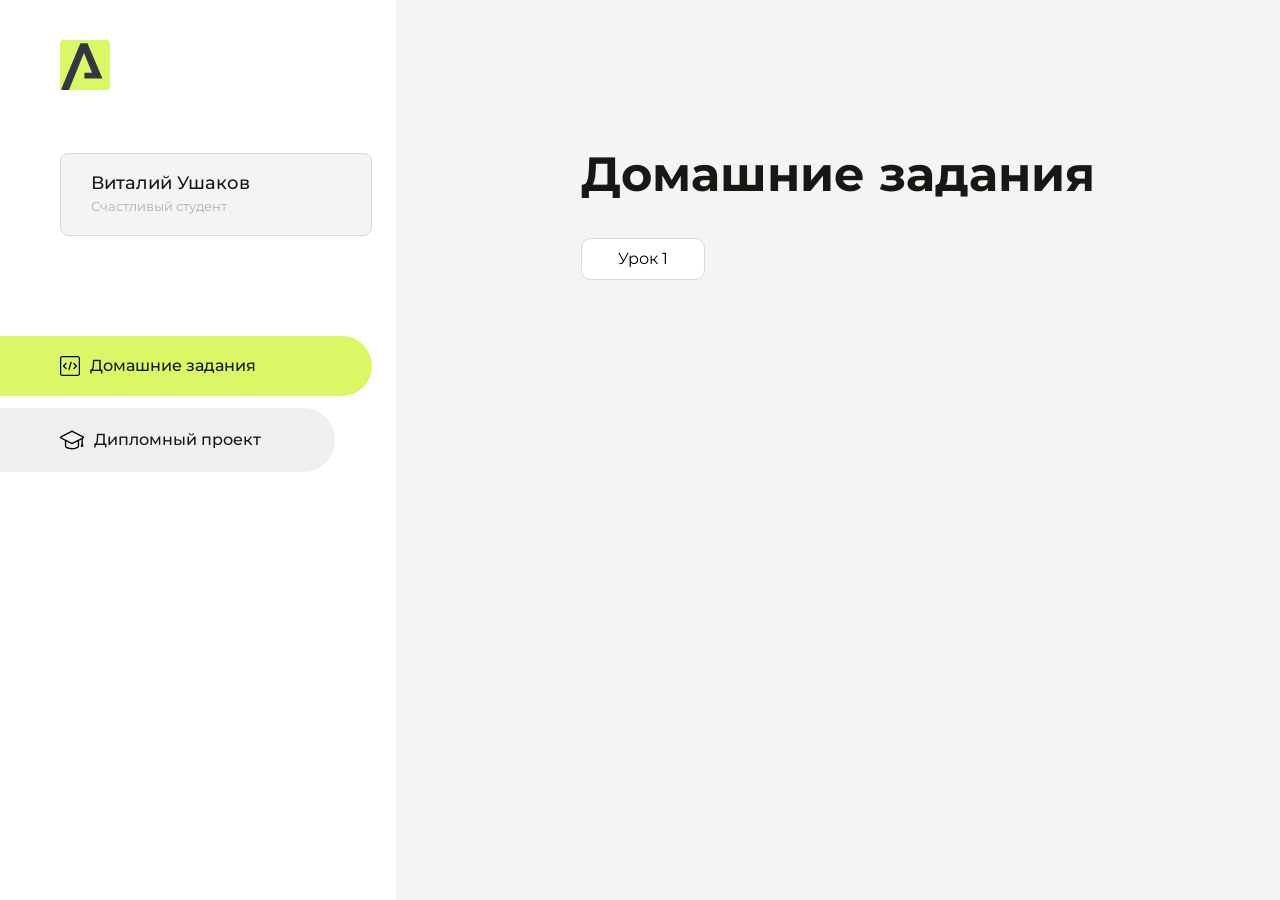
==== index.html @ 0afe7080 "Add files via upload" ====
<!DOCTYPE html>
<html lang="en">
<head>
    <meta charset="UTF-8">
    <meta name="viewport" content="width=device-width, initial-scale=1.0">
    <title>Домашняя работа</title>
    <link rel="shortcut icon" href="src/logo.ico" type="image/x-icon">
    <link rel="preconnect" href="https://fonts.googleapis.com">
    <link rel="preconnect" href="https://fonts.gstatic.com" crossorigin>
    <link href="https://fonts.googleapis.com/css2?family=Montserrat:wght@400;500;700&family=Rubik:wght@500&display=swap"
          rel="stylesheet">
    <link rel="stylesheet" href="src/style.css">
</head>
<body id="body">
<div class="overlay" id="overlay"></div>
<div class="layout">
    <div class="burger" id="burger">
        <svg viewBox="0 0 24 24" fill="none" xmlns="http://www.w3.org/2000/svg">
            <g id="SVGRepo_bgCarrier" stroke-width="0"></g>
            <g id="SVGRepo_tracerCarrier" stroke-linecap="round" stroke-linejoin="round"></g>
            <g id="SVGRepo_iconCarrier">
                <path d="M4 18L20 18" stroke="#DAF765" stroke-width="2" stroke-linecap="round"></path>
                <path d="M4 12L20 12" stroke="#DAF765" stroke-width="2" stroke-linecap="round"></path>
                <path d="M4 6L20 6" stroke="#DAF765" stroke-width="2" stroke-linecap="round"></path>
            </g>
        </svg>
    </div>
    <aside class="sidebar" id="sidebar">
        <div class="sidebar__inner">
            <div class="logo">
                <svg width="50" height="50" viewBox="0 0 50 50" fill="none" xmlns="http://www.w3.org/2000/svg">
                    <g clip-path="url(#clip0_513_74730)">
                        <path d="M46.17 -0.257004H3.83C1.57281 -0.257004 -0.257 1.57281 -0.257 3.83V46.17C-0.257 48.4272 1.57281 50.257 3.83 50.257H46.17C48.4272 50.257 50.257 48.4272 50.257 46.17V3.83C50.257 1.57281 48.4272 -0.257004 46.17 -0.257004Z"
                              fill="#DAF765"/>
                        <path d="M24.375 38.4H42.461L27.441 3.1585H20.4355C20.4355 3.1585 6.7895 35.881 1.1945 49.294C2.015 50.0275 3.0945 50.257 3.6945 50.257H8.8445L23.954 13.07L32.0465 32.8285H24.375V38.4Z"
                              fill="#323843"/>
                    </g>
                    <defs>
                        <clipPath id="clip0_513_74730">
                            <rect width="50" height="50" fill="white"/>
                        </clipPath>
                    </defs>
                </svg>
            </div>
            <div class="sidebar__user">
                <div class="sidebar__name">Виталий Ушаков</div>
                <div class="sidebar__text">Счастливый студент</div>
            </div>
            <div class="sidebar__tabs">
                <div class="sidebar__item">
                    <button class="sidebar__button active" id="tasks">
                        <svg xmlns="http://www.w3.org/2000/svg" width="20" height="20" viewBox="0 0 20 20" fill="none">
                            <g clip-path="url(#clip0_704_74543)">
                                <path d="M17.7083 20H2.29167C1.0275 20 0 18.9725 0 17.7083V2.29167C0 1.0275 1.0275 0 2.29167 0H17.7083C18.9725 0 20 1.0275 20 2.29167V17.7083C20 18.9725 18.9725 20 17.7083 20ZM2.29167 1.25C1.7175 1.25 1.25 1.7175 1.25 2.29167V17.7083C1.25 18.2825 1.7175 18.75 2.29167 18.75H17.7083C18.2825 18.75 18.75 18.2825 18.75 17.7083V2.29167C18.75 1.7175 18.2825 1.25 17.7083 1.25H2.29167Z"
                                      fill="black"/>
                                <path d="M6.04167 13.125C5.88167 13.125 5.72167 13.0642 5.6 12.9417L3.1 10.4417C2.85583 10.1975 2.85583 9.80167 3.1 9.5575L5.6 7.0575C5.84417 6.81333 6.24 6.81333 6.48417 7.0575C6.72833 7.30167 6.72833 7.6975 6.48417 7.94167L4.42583 10L6.48417 12.0583C6.72833 12.3025 6.72833 12.6983 6.48417 12.9425C6.36167 13.0642 6.20167 13.125 6.04167 13.125Z"
                                      fill="black"/>
                                <path d="M8.95833 14.1667C8.9 14.1667 8.84 14.1583 8.78167 14.1417C8.45083 14.0442 8.26083 13.6967 8.35833 13.3658L10.4417 6.28251C10.5392 5.95084 10.8892 5.76417 11.2175 5.85917C11.5483 5.95667 11.7383 6.30417 11.6408 6.63501L9.5575 13.7183C9.47833 13.9908 9.22833 14.1667 8.95833 14.1667Z"
                                      fill="black"/>
                                <path d="M13.9583 13.125C13.7983 13.125 13.6383 13.0642 13.5167 12.9417C13.2725 12.6975 13.2725 12.3017 13.5167 12.0575L15.575 9.99916L13.5167 7.94083C13.2725 7.69666 13.2725 7.30083 13.5167 7.05666C13.7608 6.81249 14.1567 6.81249 14.4008 7.05666L16.9008 9.55666C17.145 9.80083 17.145 10.1967 16.9008 10.4408L14.4008 12.9408C14.2783 13.0642 14.1183 13.125 13.9583 13.125Z"
                                      fill="black"/>
                            </g>
                            <defs>
                                <clipPath id="clip0_704_74543">
                                    <rect width="20" height="20" fill="white"/>
                                </clipPath>
                            </defs>
                        </svg>
                        <span>Домашние задания</span></button>
                </div>
                <div class="sidebar__item">
                    <button class="sidebar__button" id="diplom">
                        <svg xmlns="http://www.w3.org/2000/svg" width="24" height="24" viewBox="0 0 24 24" fill="none">
                            <g clip-path="url(#clip0_704_74553)">
                                <path d="M23.2628 10.5971C23.7176 10.365 24 9.90375 24 9.39337C24 8.883 23.7176 8.42175 23.2628 8.18962L12.6135 2.75362C12.2291 2.55824 11.7705 2.55787 11.3854 2.75399L0.736875 8.19C0.282375 8.42175 0 8.883 0 9.39337C0 9.90375 0.282375 10.365 0.736875 10.5971L4.89038 12.7177V18.2074C4.89038 19.8154 8.412 21.393 12 21.393C15.5884 21.393 19.1096 19.815 19.1096 18.2074V12.7174L21.4609 11.517V15.8017L20.901 17.2305C20.7409 17.6389 20.7934 18.0994 21.0405 18.4616C21.2876 18.8246 21.6979 19.041 22.1366 19.041C22.5754 19.041 22.9852 18.8246 23.2324 18.462C23.4795 18.099 23.532 17.6385 23.3719 17.2301L22.8124 15.8021V10.827L23.2628 10.5971ZM17.7623 18.1721C17.6198 18.6375 15.3491 20.0419 12 20.0419C8.65088 20.0419 6.38025 18.6375 6.2415 18.2074V12.3037L6.23887 12.3019C6.23812 12.057 6.1065 11.8207 5.87325 11.7019L1.3515 9.39337L12 3.95737L22.6489 9.39337L12 14.8294L5.87325 11.7019C5.54063 11.5331 4.6695 11.6674 4.5 12C4.33012 12.3322 4.55813 12.5479 4.89038 12.7177L11.3857 16.0331C11.5781 16.1314 11.7889 16.1805 12 16.1805C12.2107 16.1805 12.4222 16.1314 12.6146 16.0331L17.7593 13.407L17.7623 18.1721Z"
                                      fill="black"/>
                            </g>
                            <defs>
                                <clipPath id="clip0_704_74553">
                                    <rect width="24" height="24" fill="white"/>
                                </clipPath>
                            </defs>
                        </svg>
                        <span>Дипломный проект</span></button>
                </div>
            </div>
        </div>

    </aside>
    <div class="content">
        <div class="container">
            <div class="content__block" id="tasksBlock">
                <div class="content__title">Домашние задания</div>
                <ul class="content__list">
                    <li class="content__list-item">
                        <a href="lesson1/index.html">Урок 1</a>
                    </li>
                </ul>
            </div>
            <div class="content__block hidden" id="diplomBlock">
                <div class="content__title">Дипломный проект</div>
                <div class="content__list-diplom">
                    <a href="ПАПКА-С-НОМЕРОМ-УРОКА">Ссылка на ДЗ</a>
                </div>
                <div class="content__decor">
                    <div class="content__decor-text">Давай проверим, чему ты научился!</div>
                    <div class="content__decor-img">
                        <img src="src/decor.png" alt="decor">
                    </div>
                </div>
            </div>
        </div>
    </div>
</div>
<script src="src/index.js"></script>
</body>
</html>
---- src/style.css ----
*{padding: 0;margin: 0;border: 0;}
*,*:before,*:after{-webkit-box-sizing: border-box;box-sizing: border-box;}
:focus,:active{outline: none;}
a:focus,a:active{outline: none;}
nav,footer,header,aside{display: block;}
html,body{
    height:100%;width:100%;
    font-size:100%;line-height:1;-ms-text-size-adjust:100%;-moz-text-size-adjust:100%;-webkit-text-size-adjust:100%;}
input,button,textarea{font-family:inherit;}
input::-ms-clear{display: none;}
button{cursor: pointer;}
button::-moz-focus-inner{padding:0;border:0;}
a,a:visited{text-decoration: none;}
a:hover{text-decoration: none;}
ul li{list-style: none;}
img{vertical-align: top;}
h1,h2,h3,h4,h5,h6{font-size:inherit;font-weight: inherit;}
a{color:inherit;}



body {
    font-family: "Montserrat",SansSerif;
    color: black;
}

body.overflow {
    overflow: hidden;
}



.layout {
    display: -webkit-box;
    display: -ms-flexbox;
    display: flex;
    min-height: 100vh;
}

.sidebar {
    padding: 40px 24px 40px 0;
    -ms-flex-negative: 0;
    flex-shrink: 0;
    background-color: white;
}



.content {
    -webkit-box-flex: 1;
    -ms-flex-positive: 1;
    flex-grow: 1;
    background-color: #F4F4F4;
}

.container {
    display: -webkit-box;
    display: -ms-flexbox;
    display: flex;
    -webkit-box-orient: vertical;
    -webkit-box-direction: normal;
    -ms-flex-direction: column;
    flex-direction: column;
    -webkit-box-pack: center;
    -ms-flex-pack: center;
    justify-content: center;
    -webkit-box-align: center;
    -ms-flex-align: center;
    align-items: center;
    padding: 150px 60px 80px 60px;
}


.logo {
    margin-left: 60px;
    margin-bottom: 60px;
}

.sidebar__user {
    background-color: #F4F4F4;
    padding: 20px 30px;
    margin-left: 60px;
    margin-bottom: 100px;
    border-radius: 8px;
    border: 1px solid #DADEC9;
}

.sidebar__name {
    color:#161814;
    font-size: 18px;
    font-weight: 500;
    margin-bottom: 6px;
}

.sidebar__text {
    color: #AFB1A7;
    font-size: 13px;
    font-weight: 400;
    line-height: 130%; /* 16.9px */
}

.sidebar__item {
    width: 372px;
}

.sidebar__button {
    display: -webkit-box;
    display: -ms-flexbox;
    display: flex;
    -webkit-box-align: center;
    -ms-flex-align: center;
    align-items: center;
    gap: 10px;
    padding: 20px 60px;
    margin-bottom: 12px;
    border-radius: 0px 100px 100px 0px;
    -webkit-transition: all .5s;
    -o-transition: all .5s;
    transition: all .5s;
    cursor: pointer;
    width: 90%;
    color:#161814;
    font-size: 16px;
    font-weight: 500;
}

.sidebar__button.active , .sidebar__button:hover {
    width: 100%;
    background-color: #DAF765;
}


.content__title {
    color: #161814;
    font-size: 48px;
    font-weight: 700;
    margin-bottom: 40px;
}

.content__list {
    display: -webkit-box;
    display: -ms-flexbox;
    display: flex;
    -webkit-box-align: center;
    -ms-flex-align: center;
    align-items: center;
    -ms-flex-wrap: wrap;
    flex-wrap: wrap;
    gap: 20px;
}



.content__list-item  {
    cursor: pointer;
    padding: 12px 18px;
    background-color: #fff;
    border-radius: 10px;
    border: 1px solid #DADEC9;
    -webkit-transition: all .3s;
    -o-transition: all .3s;
    transition: all .3s;
}

.content__list-item:hover,.content__list-diplom:hover {
    background-color: #AFB1A7;
}

li a {
    padding: 12px 18px;

}


.content__list-diplom {
    -webkit-transition: all .3s;
    -o-transition: all .3s;
    transition: all .3s;
    display: inline-block;
    padding: 12px 18px;
    background-color: #fff;
    border-radius: 10px;
    border: 1px solid #DADEC9;
}

.content__decor {
    display: -webkit-box;
    display: -ms-flexbox;
    display: flex;
    -webkit-box-align: center;
    -ms-flex-align: center;
    align-items: center;
}

.content__decor-text {
    color:#BEDD44;
    font-size: 36px;
    font-weight: 700;
    line-height: 110%; /* 39.6px */
}

.content__block {
    max-width: 1200px;
}

.content__block.hidden {
    display: none;
}

.content__decor-img img{
    width: 100%;
}

.burger {
    display: none;
    padding: 5px;
    position: fixed;
    top: 3%;
    right: 7%;
    width: 40px;
    height: 40px;
    background-color: #161814;
    border-radius: 50%;
    z-index: 10;
    border: 1px solid #DAF765;
}

@media (max-width: 768px) {
    .burger {
        display: block;
    }

    .sidebar {
        -webkit-transition: all .3s;
        -o-transition: all .3s;
        transition: all .3s;
        -webkit-transform: translateX(-100%);
        -ms-transform: translateX(-100%);
        transform: translateX(-100%);
        position: fixed;
        top: 0;
        left: 0;
        bottom: 0;
        z-index: 5;
    }

    .sidebar.show {
        -webkit-transform: translateX(0%);
        -ms-transform: translateX(0%);
        transform: translateX(0%);
    }

    .overlay {
        opacity: 0;
        pointer-events: none;
        -webkit-transition: all .3s;
        -o-transition: all .3s;
        transition: all .3s;
        position: absolute;
        top: 0;
        right: 0;
        left: 0;
        bottom: 0;
        z-index: 3;
        background-color: #000000e0;
    }

    .overlay.show {
        opacity: 1;
        pointer-events: all;
    }

    .container {
        padding: 40px 20px;
        min-height: 100%;
    }

    .content__decor {
        margin-top: 20px;
        -webkit-box-orient: vertical;
        -webkit-box-direction: normal;
        -ms-flex-direction: column;
        flex-direction: column;
    }
}

@media (max-width: 400px) {
    .sidebar__user {
        margin-left: 0;
    }
}
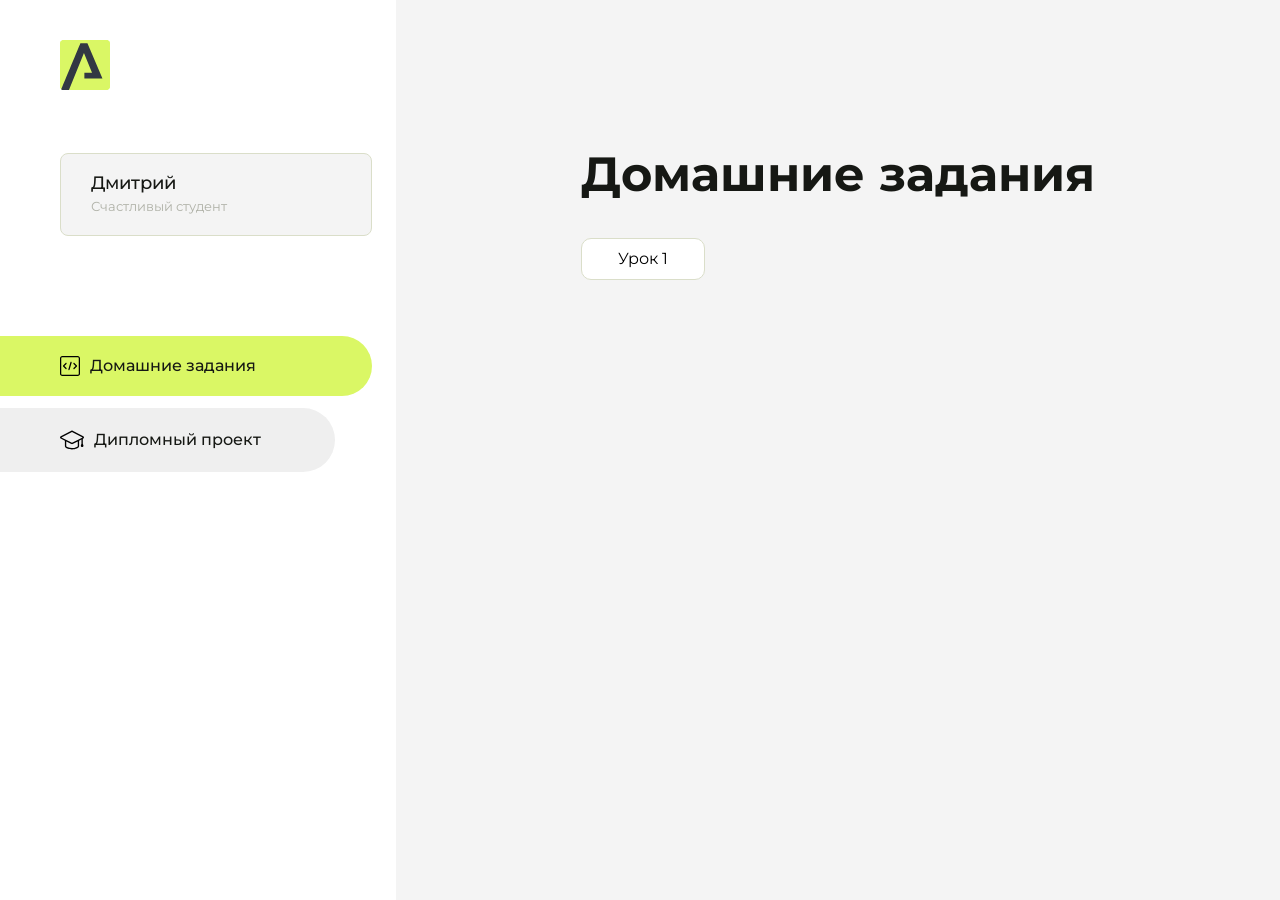
==== commit 6f38aefc: "Update index.html" ====
--- a/index.html
+++ b/index.html
@@ -43,7 +43,7 @@
                 </svg>
             </div>
             <div class="sidebar__user">
-                <div class="sidebar__name">Виталий Ушаков</div>
+                <div class="sidebar__name">Дмитрий</div>
                 <div class="sidebar__text">Счастливый студент</div>
             </div>
             <div class="sidebar__tabs">
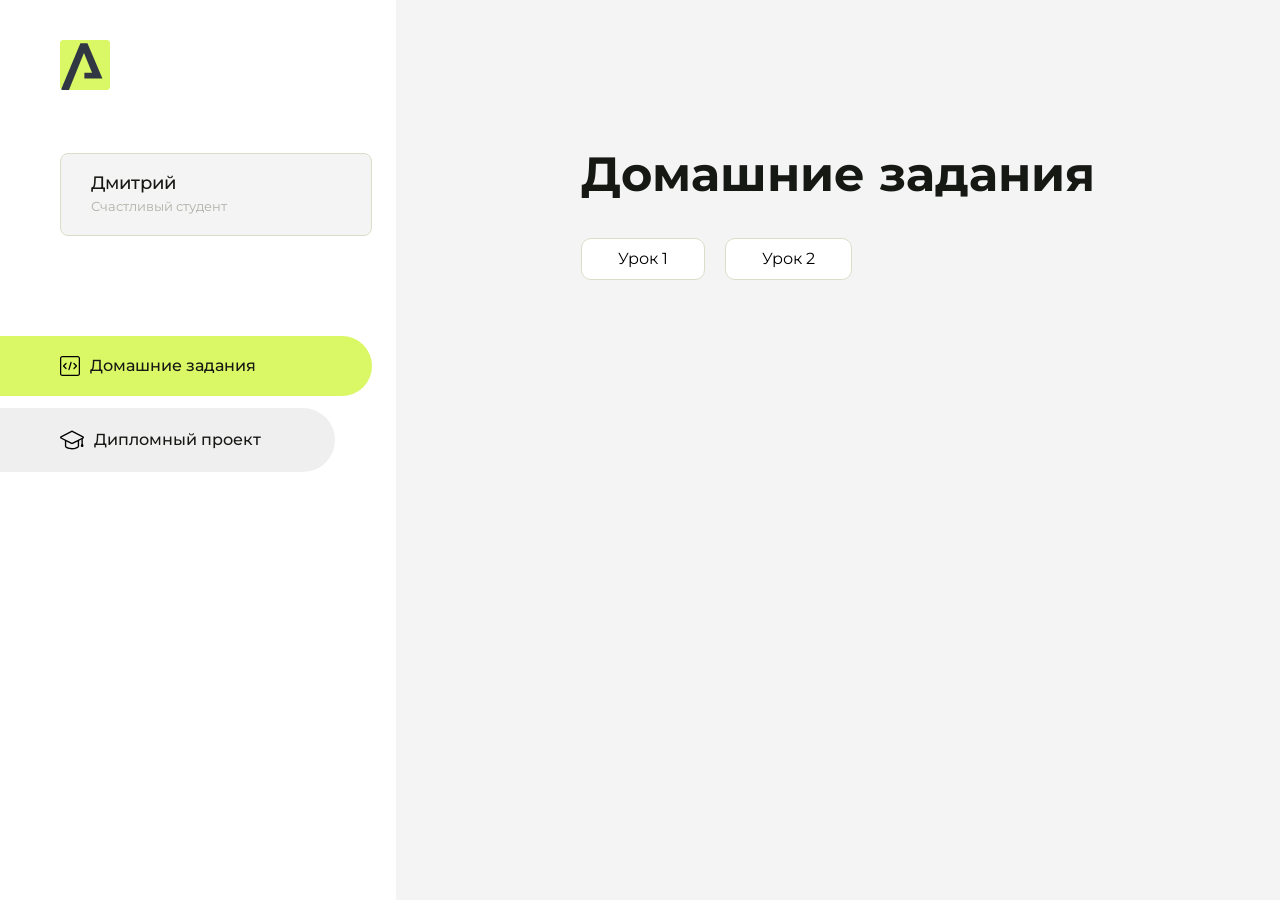
==== commit 546aca12: "Update index.html" ====
--- a/index.html
+++ b/index.html
@@ -93,7 +93,10 @@
                 <div class="content__title">Домашние задания</div>
                 <ul class="content__list">
                     <li class="content__list-item">
-                        <a href="lesson1/index.html">Урок 1</a>
+                        <a href="hello-arokenru/index.html">Урок 1</a>
+                    </li>
+                    <li class="content__list-item">
+                        <a href="hello-arokenru/index.html">Урок 2</a>
                     </li>
                 </ul>
             </div>
